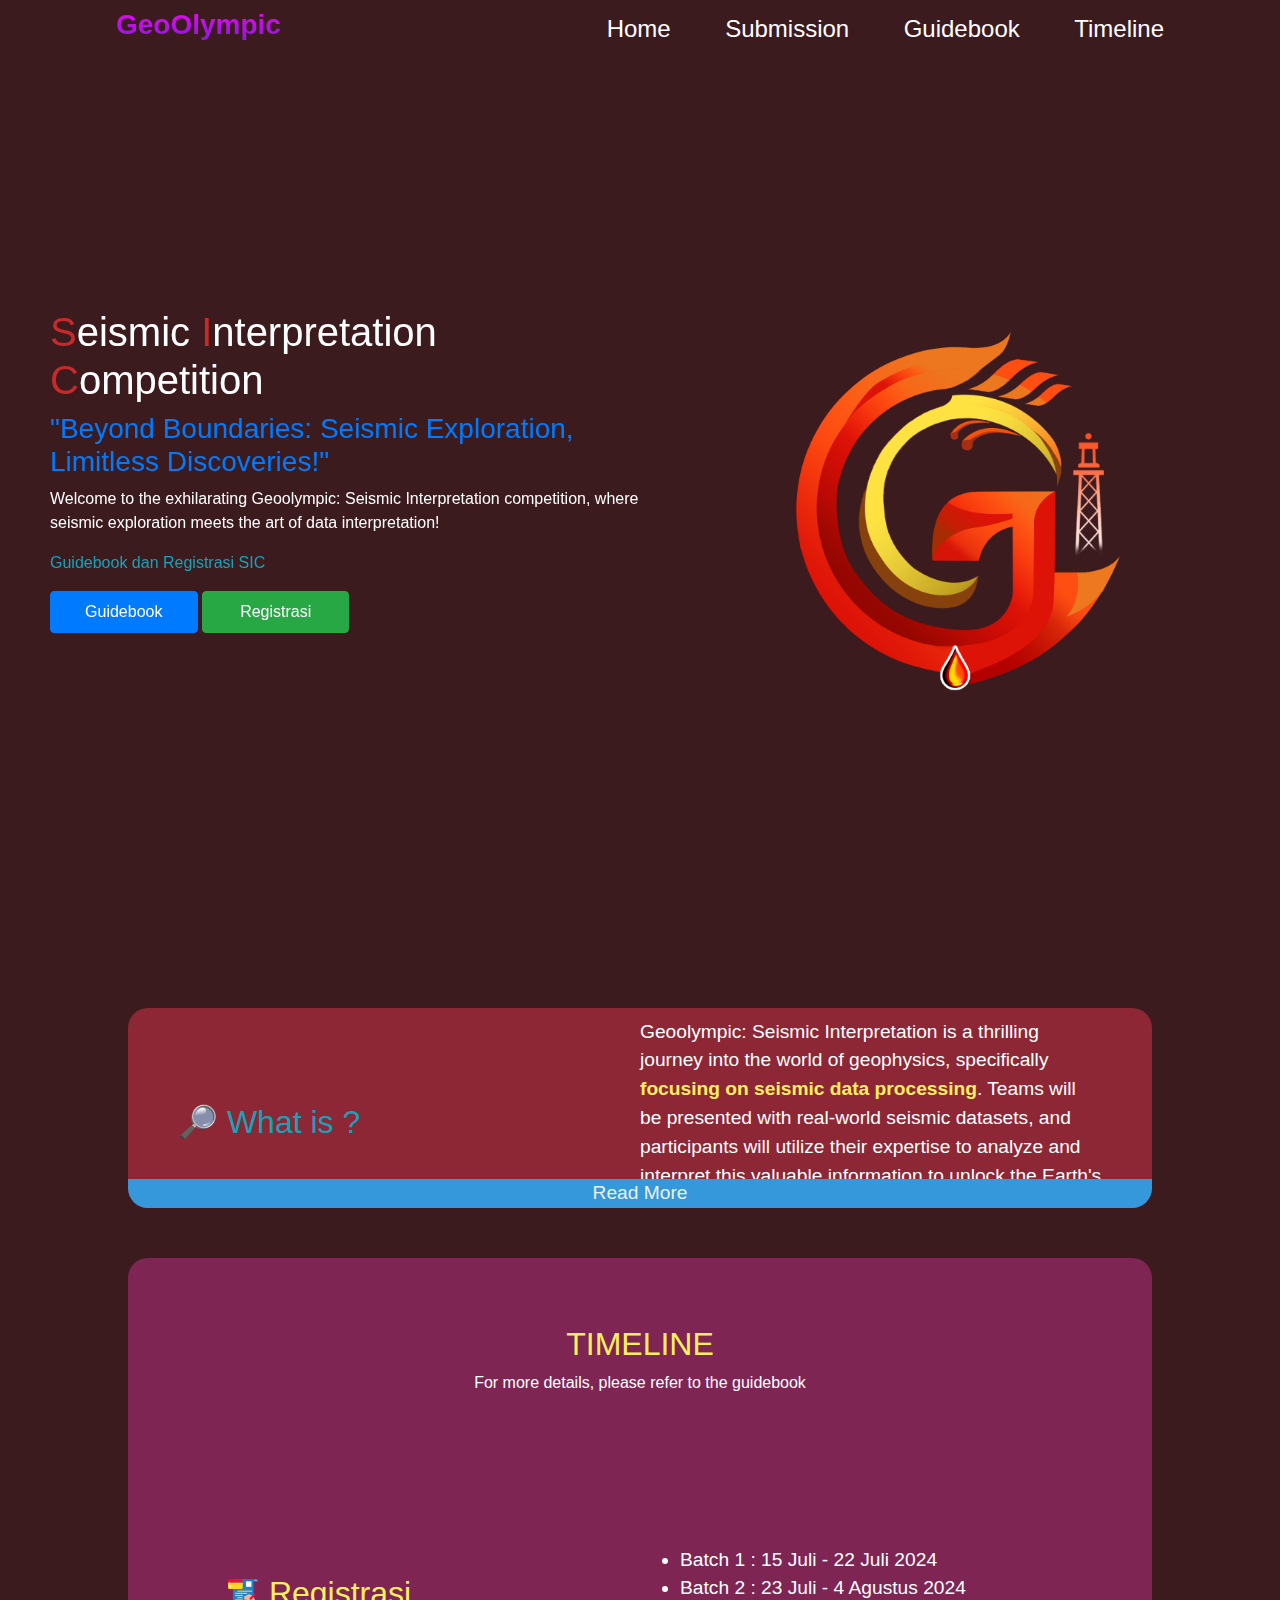
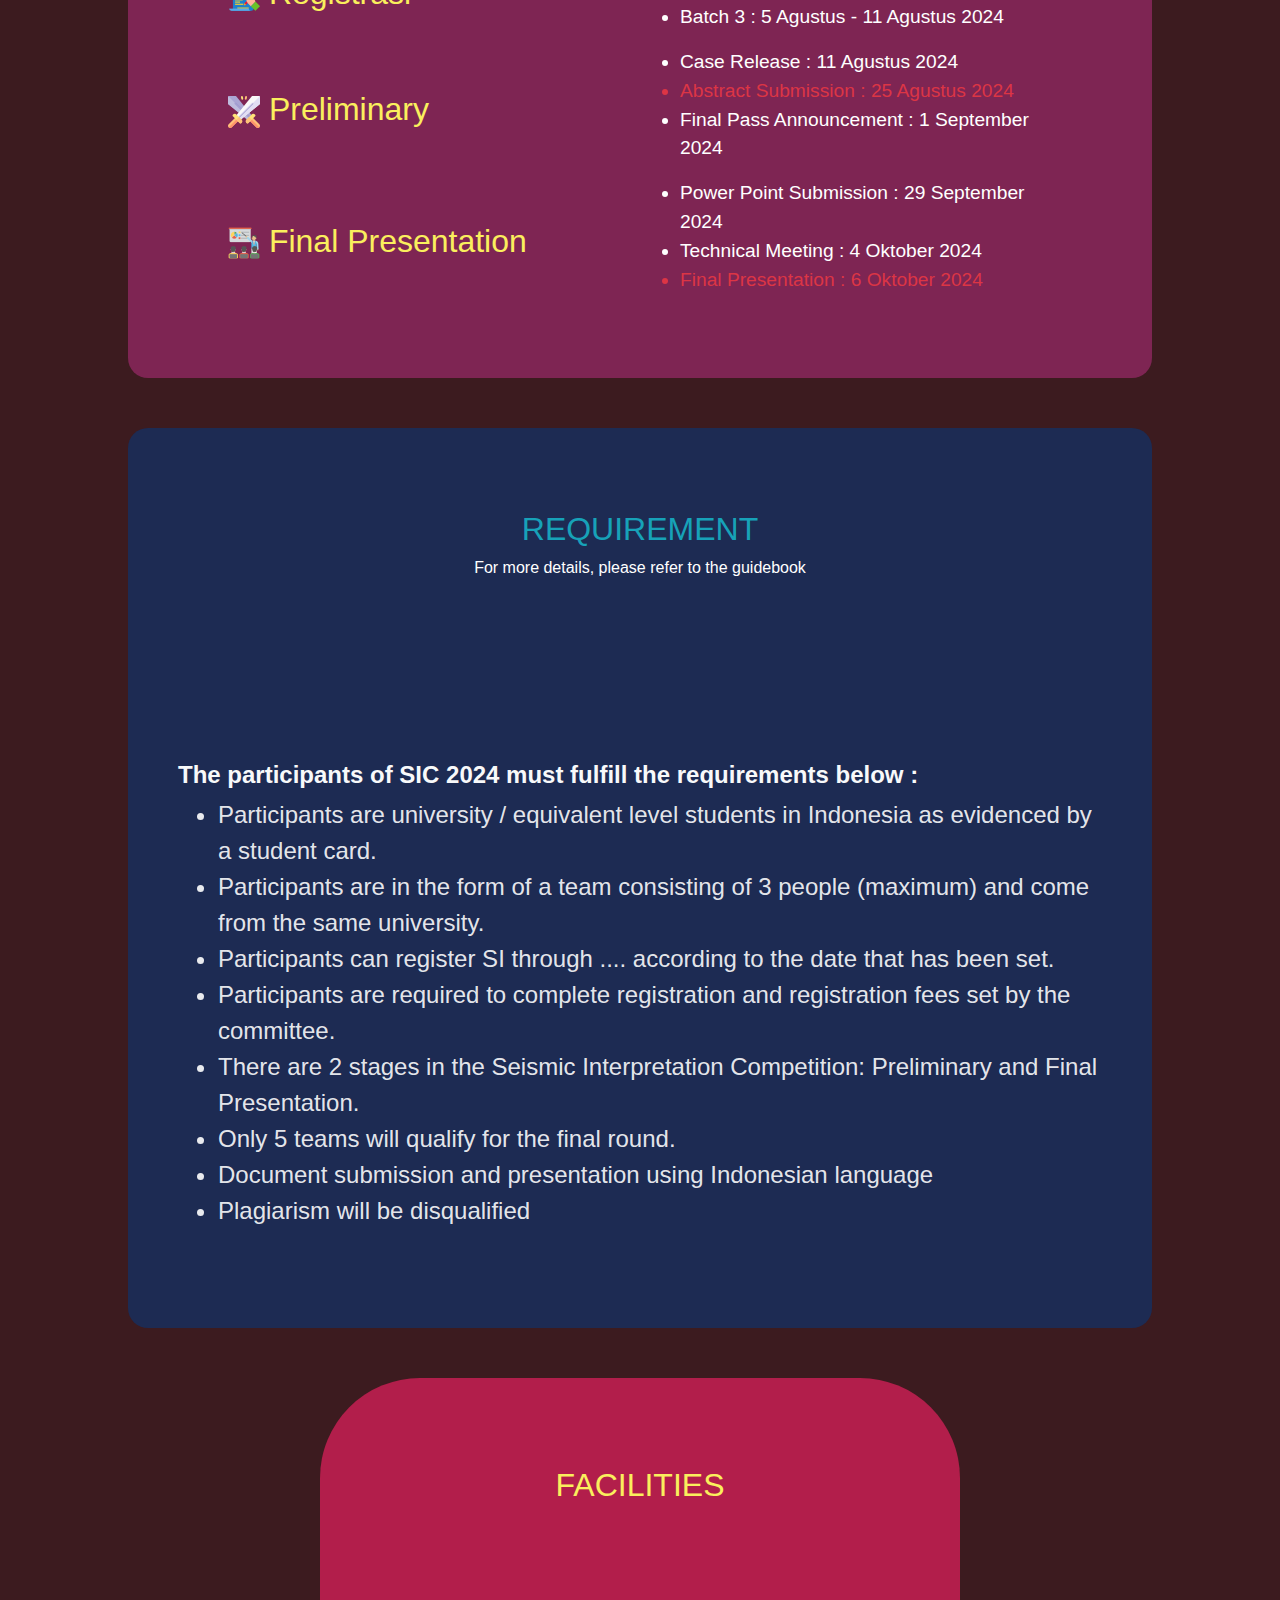
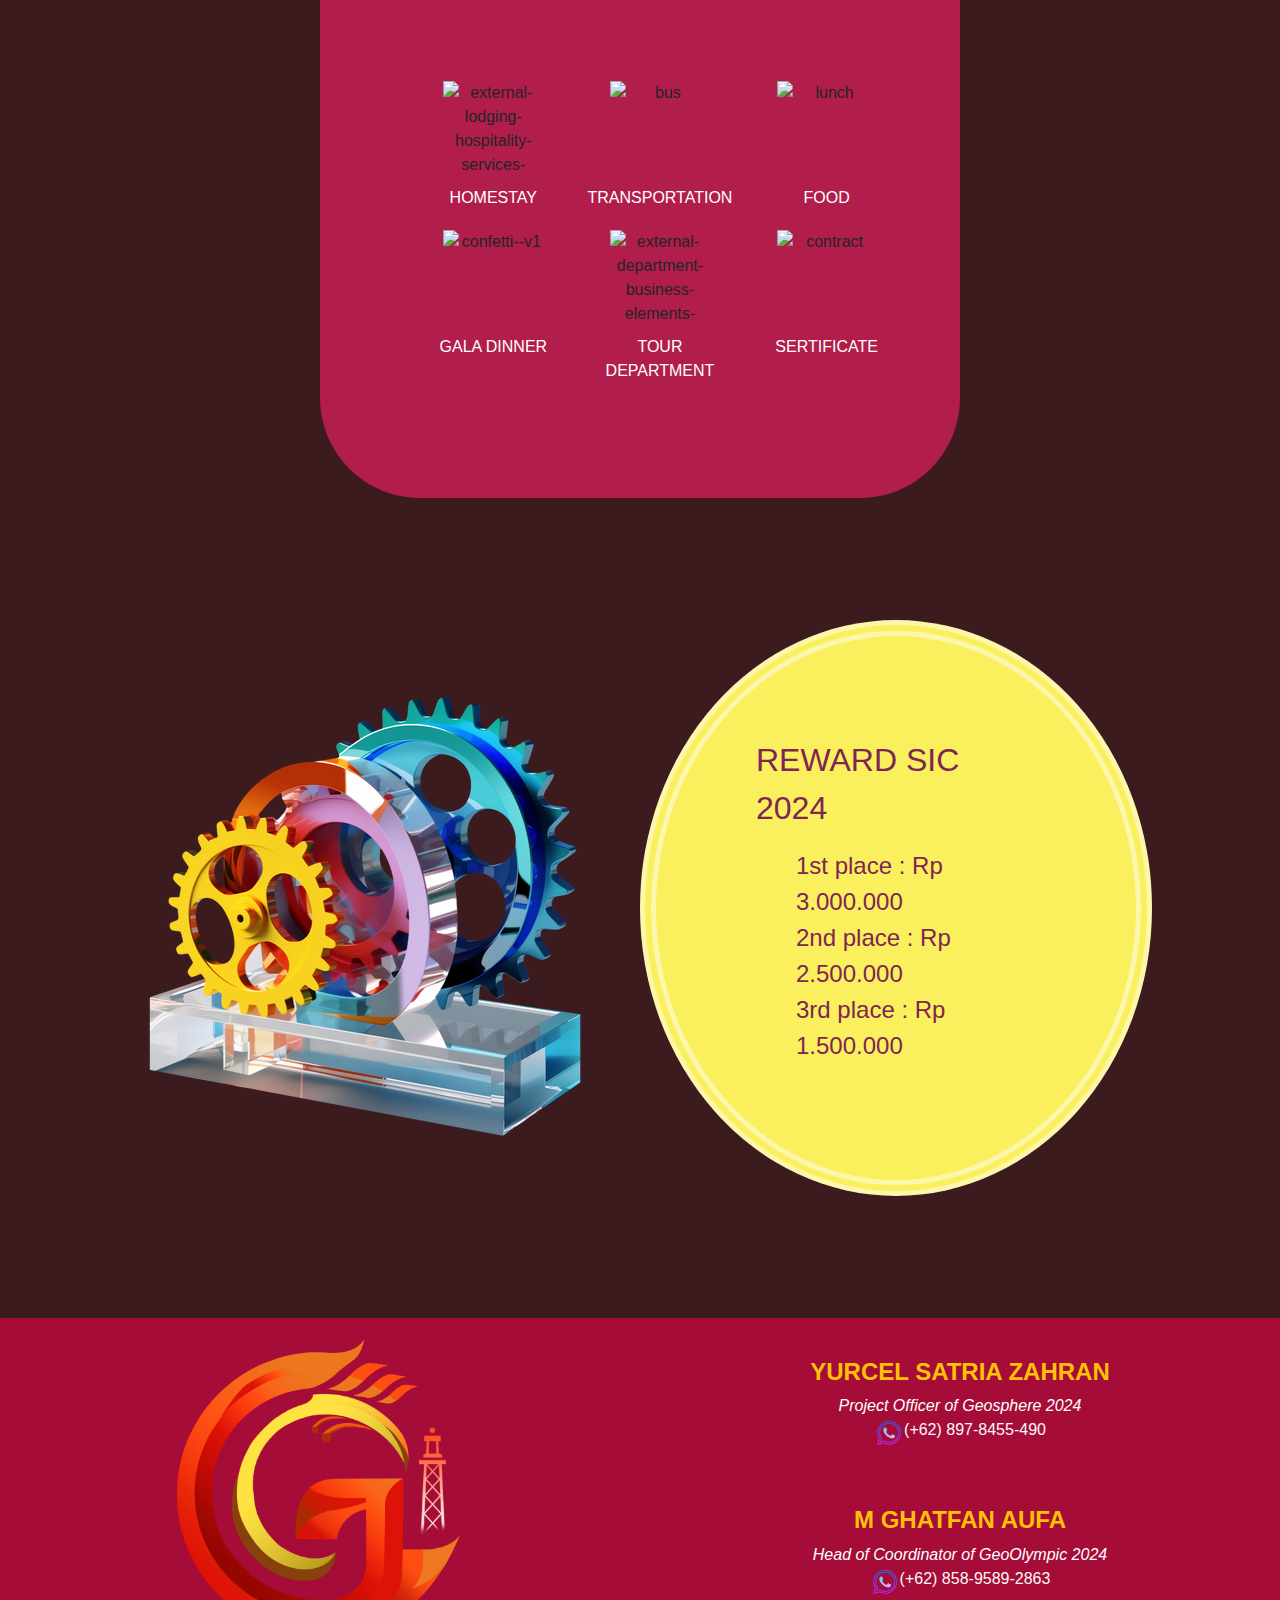
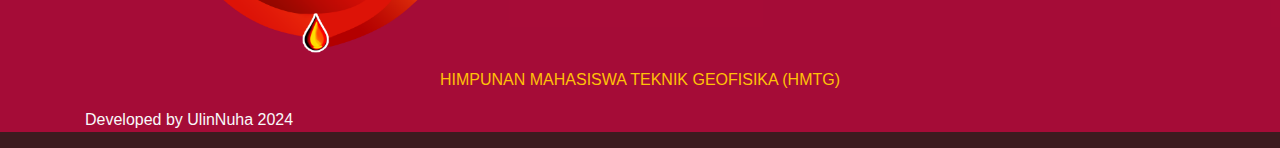
==== views/mahasiswa.html @ cf6fe7d1 "update" ====
<!DOCTYPE html>
<html lang="en">
<head>
    <meta charset="UTF-8">
    <meta name="viewport" content="width=device-width, initial-scale=1.0">
    <title>GeoOlympic | SIC</title>
    <link rel="icon" href="/images/LOGO G.png" type="image/x-icon">

    <!-- Bootstrap CSS v5.2.1 -->
    <link href="https://cdn.jsdelivr.net/npm/bootstrap@5.3.2/dist/css/bootstrap.min.css" rel="stylesheet" integrity="sha384-T3c6CoIi6uLrA9TneNEoa7RxnatzjcDSCmG1MXxSR1GAsXEV/Dwwykc2MPK8M2HN" crossorigin="anonymous" />

    <link rel="stylesheet" href="https://stackpath.bootstrapcdn.com/bootstrap/4.5.2/css/bootstrap.min.css">

    <link rel="stylesheet" href="/css/mahasiswa.css">

    <!-- Icon -->
    <script src="https://unpkg.com/feather-icons"></script>
</head>
<body>


    <main>
      <nav class=" navbar navbar-light navigasi">
        <div class="logo">
          <h3 class="fw-bolder">GeoOlympic</h3>
        </div>
        <div class="burger-menu">
          <div class="burger-icon" onclick="toggleMenu()">
            <div class="bar"></div>
            <div class="bar"></div>
            <div class="bar"></div>
          </div>
        </div>
        <div class="links">
          <a class="link" href="/views/landing.html">Home</a>
          <a class="link" href="/views/pengumpulan.html">Submission</a>
          <a class="link" href="">Guidebook</a>
          <a class="link" href="#timeline">Timeline</a>
        </div>
      </nav>

      <div class=" main-logo">
        <div class="grid-2">
          <h1><span>S</span>eismic <span>I</span>nterpretation <span>C</span>ompetition</h1>
          <h3 class="text-primary">"Beyond Boundaries: Seismic Exploration, Limitless Discoveries!"</h3>
          <p class="welcome">Welcome to the exhilarating Geoolympic: Seismic Interpretation competition, where seismic exploration meets the art of data interpretation!
          </p>
          <p class="text-info fw-bolder fs-4 text-decoration-underline">Guidebook dan Registrasi SIC</p>
          <div class="grid-child">
            <button class="btn btn-primary p-2 fs-5" id="guidebook">Guidebook</button>
            <button onclick="redirect('regis_maha')" class="btn btn-success p-2 fs-5" id="">Registrasi</button>
          </div>
        </div>
        <div class="grid-1">
          <img src="/images/LOGO G.png" alt="" class="img-fluid logo-seismic">
        </div>
      </div>

      <div class="what_is">
        <div class="what_is_child">
          <h2 class="fw-bolder text-info">🔎 What is ?</h2>
          <p>Geoolympic: Seismic Interpretation is a thrilling journey into the world of geophysics, specifically <span>focusing on seismic data processing</span>. Teams will be presented with real-world seismic datasets, and participants will utilize their expertise to analyze and interpret this valuable information to unlock the Earth's geological secrets.</p>

          <h2 class="fw-bolder text-info">🤝 Team-Based Competition</h2>
          <p>To foster collaboration and teamwork, the competition is structured with a team-based approach. <span>Each team must consist of 3 members</span>. Together, you will synergize your skills and knowledge to tackle the seismic challenges and vie for the coveted title of Geoolympic champions!</p>

          <h2 class="fw-bolder text-info">💼 Confidentiality of Data</h2>
          <p>We prioritize the utmost security and confidentiality of the data involved in the competition. Rest assured that all information shared and data provided during the Geoolympic: Seismic Interpretation <span>will be handled with the utmost care and kept strictly confidential</span>.</p>
        </div>
      </div>

      <div class="timeline" id="timeline">
          <div>
            <h2 class="fw-bolder text-center" id="head-timeline">TIMELINE</h2>
            <p class="text-center text-white">For more details, please refer to the guidebook</p>
          </div>
          <div class="timeline-child">
            <h2 class="fw-bolder"><span><img src="/images/regis.png" alt=""></span> Registrasi</h2>
            <ul>

              <li>Batch 1 : 15 Juli - 22 Juli 2024</li>

              <li>Batch 2 : 23 Juli - 4 Agustus 2024</li>

              <li>Batch 3 : 5 Agustus - 11 Agustus 2024</li>

            </ul>

            <h2 class="fw-bolder"><span><img src="/images/fight.png" alt=""></span> Preliminary</h2>
            <ul>
              
              <li>Case Release : 11 Agustus 2024</li>

              <li class="text-danger fw-bolder" >Abstract Submission : 25 Agustus 2024</li>

              <li>Final Pass Announcement : 1 September 2024</li>

            </ul>

            <h2 class="fw-bolder"><span><img src="/images/presentation.png" alt=""></span> Final Presentation</h2>
            <ul>
              
              <li>Power Point Submission : 29 September 2024</li>

              <li>Technical Meeting : 4 Oktober 2024</li>

              <li class="text-danger fw-bolder">Final Presentation : 6 Oktober 2024</li>

            </ul>
          </div>
      </div>
        

      <div class="requirement">

        <div>
          <h2 class="fw-bolder text-center text-info">REQUIREMENT</h2>
          <p class="text-center text-white">For more details, please refer to the guidebook</p>
        </div>

        <div>
          <h4 class="text-start text-light">The participants of SIC 2024 must fulfill the requirements below :</h4>

          <ul>
            <li>Participants are university / equivalent level students in Indonesia as evidenced by a student card.</li>
            <li>Participants are in the form of a team consisting of 3 people (maximum) and come from the same university.</li>
            <li>Participants can register SI through .... according to the date that has been set.</li>
            <li>Participants are required to complete registration and registration fees set by the committee.</li>
            <li>There are 2 stages in the Seismic Interpretation Competition: Preliminary and Final Presentation.</li>
            <li>Only 5 teams will qualify for the final round.</li>
            <li>Document submission and presentation using Indonesian language</li>
            <li>Plagiarism will be disqualified</li>
          </ul>
        </div> 
      </div>

      <div class="facilities">
        <div >
          <h2 class="fw-bolder text-start" id="head-facilities">FACILITIES</h2>
        </div>

        
        <div id="facilities-1">
          <ul>
            <li> 
              <img width="100" height="100" src="https://img.icons8.com/external-flaticons-lineal-color-flat-icons/64/external-lodging-hospitality-services-flaticons-lineal-color-flat-icons-2.png" alt="external-lodging-hospitality-services-flaticons-lineal-color-flat-icons-2"/>
              <span id="facil">Homestay</span>
            </li>

            <li>
              <img width="100" height="100" src="https://img.icons8.com/fluency/48/bus.png" alt="bus"/>
              <span id="facil">Transportation</span>
            </li>

            <li>
              <img width="100" height="100" src="https://img.icons8.com/fluency/48/lunch.png" alt="lunch"/>
              <span id="facil">Food</span>
            </li>

            <li>
              <img width="100" height="100" src="https://img.icons8.com/fluency/96/confetti--v1.png" alt="confetti--v1"/>
              <span id="facil">Gala Dinner</span>
            </li>

            <li>
              <img width="100" height="100" src="https://img.icons8.com/external-ddara-lineal-color-ddara/64/external-department-business-elements-ddara-lineal-color-ddara.png" alt="external-department-business-elements-ddara-lineal-color-ddara"/>
              <span id="facil">Tour Department</span>
            </li>

            <li>
              <img width="100" height="100" src="https://img.icons8.com/fluency/96/contract.png" alt="contract"/>
              <span id="facil">Sertificate</span>
            </li>
          </ul>
        </div>
      </div>

      <div class="hadiah">

        <div class="logo-prize">
          <img src="/images/gears.png" alt="">
        </div>

        <div class="prize">
          <p class="">REWARD SIC 2024</p>

          <ul>
            <li>1st place : Rp 3.000.000</li>
            <li>2nd place : Rp 2.500.000</li>
            <li>3rd place : Rp 1.500.000</li>
          </ul>
        </div>
      </div>
    </main>


    <footer class="container-fluid">
      <!-- place footer here -->
        <div class="row">
          <div class="col justify-content-center text-center">
            <img src="/images/LOGO G.png" alt="" class="mx-auto">
          </div>
          <div class="col text-center contact">
            <h4 class="text-warning"><strong>YURCEL SATRIA ZAHRAN</strong></h4>
            <i class="text-white">Project Officer of Geosphere 2024</i>
            <div class="phone">
              <img src="/images/WhatsApp.png" alt="" class="d-md-block d-none" style="height: 30px; width: 30px">
              <p class="text-light">(+62) 897-8455-490</p>
            </div>

            <br>
            <br>

            <h4 class="text-warning"><strong>M GHATFAN AUFA</strong></h4>
            <i class="text-white">Head of Coordinator of GeoOlympic 2024</i>
            <div class="phone">
              <img src="/images/WhatsApp.png" alt="" class="d-md-block d-none" style="height: 30px; width: 30px">
              <p class="text-light">(+62) 858-9589-2863</p>
            </div>

          </div>
        </div>

      </div>
      <div class="text-center">
        <p class="text-uppercase text-warning">Himpunan Mahasiswa Teknik Geofisika (HMTG)</p>
      </div>
      <div class="container text-end">
        <p class="text-light fw-bolder text-decoration-underline">Developed by UlinNuha 2024</p>
      </div>
    </footer>


    <!-- JS Bootstrap -->
    <script src="https://cdn.jsdelivr.net/npm/@popperjs/core@2.11.8/dist/umd/popper.min.js" integrity="sha384-I7E8VVD/ismYTF4hNIPjVp/Zjvgyol6VFvRkX/vR+Vc4jQkC+hVqc2pM8ODewa9r" crossorigin="anonymous"></script>

    <script src="https://cdn.jsdelivr.net/npm/bootstrap@5.3.2/dist/js/bootstrap.min.js" integrity="sha384-BBtl+eGJRgqQAUMxJ7pMwbEyER4l1g+O15P+16Ep7Q9Q+zqX6gSbd85u4mG4QzX+" crossorigin="anonymous"></script>

    <script src="https://code.jquery.com/jquery-3.5.1.slim.min.js"></script>
    <script src="https://cdn.jsdelivr.net/npm/@popperjs/core@2.9.3/dist/umd/popper.min.js"></script>
    <script src="https://stackpath.bootstrapcdn.com/bootstrap/4.5.2/js/bootstrap.min.js"></script>

    <script src="/script/mahasiswa.js"></script>

    <script>
      feather.replace();
    </script>

</body>
</html>
---- css/mahasiswa.css ----
@import url('https://cdn.rawgit.com/mfd/f3d96ec7f0e8f034cc22ea73b3797b59/raw/856f1dbb8d807aabceb80b6d4f94b464df461b3e/gotham.css');

body {
    /* font-family: Cambria, Cochin, Georgia, Times, 'Times New Roman', serif; */
    /* background: #1D2B53; */
    background: #3C1B1F;
}

.navigasi {
    position: relative;
    background: transparent;
    transition: background-color 0.5s ease, backdrop-filter 0.5s ease;
    z-index: 100;
    -webkit-transition: background-color 0.5s ease, backdrop-filter 0.5s ease;
    -moz-transition: background-color 0.5s ease, backdrop-filter 0.5s ease;
    -ms-transition: background-color 0.5s ease, backdrop-filter 0.5s ease;
    -o-transition: background-color 0.5s ease, backdrop-filter 0.5s ease;
}

.navigasi.scrolled {
  background-color: rgba(255, 255, 255, 0.05); 
  backdrop-filter: blur(100px); 
  box-shadow: 0 0 100px rgba(0, 0, 0, 0.1); 
}

.logo h3 {
    color: transparent;
    background: linear-gradient(0deg, rgba(19,60,169,1) 0%, rgba(134,30,212,1) 5%, rgba(248,0,255,1) 100%);
    -webkit-background-clip: text;
    background-clip: text;
    font-weight: bold;
}

.logo {
    margin-left: 100px;
}

.links {
    margin-right: 100px;
}

.link {
    color: white;
    font-size: 1.5rem;
    padding-left: 50px;
}

.link:hover {
    color: transparent;
    background: linear-gradient(90deg, rgba(19,60,169,1) 0%, rgba(134,30,212,1) 51%, rgba(248,0,255,1) 100%);
    -webkit-background-clip: text;
    background-clip: text;
    text-decoration: underline;
}


.burger-menu {
  cursor: pointer;
  padding: 10px;
  background-color: #1d70be;
  border-radius: 5px;
  display: none;
}


.bar {
  width: 20px;
  height: 5px;
  background-color: #ecf0f1;
}

.logo-seismic {
    width: 400px;
    margin: auto;
    /* display: none; */
}

.main-logo {
    color: rgb(255, 255, 255);
    backdrop-filter: blur(100px);
    /* background-position: left; */
    /* background-repeat: no-repeat;
    background-size: cover;
    background-color: #393E46; */
    display: grid;
    grid-template-columns: 1fr 1fr;
    place-content: center;
    height: 100dvh;
    /* padding: 0px 12.5%; */
    box-sizing: border-box;
}


.grid-2 {
    padding-left: 50px;
    grid-column: 1;
}

.grid-1 {
    margin: auto;
    grid-column: 2;
}

.grid-child button {
    width: 25%;
}

span {
    color: rgb(199, 42, 42);
}

p span {
    /* color: rgb(199, 42, 42); */
    color: #FAEF5D;
    font-weight: 600;
}

.what_is {
    margin-top: 50px;
    color: rgb(255, 255, 255, 0.8);
    /* background-color: #393E46;  */
}

.what_is_child {
    display: grid;
    grid-template-columns: 1fr 1fr;
    width: 80%;
    margin: auto;
    overflow: hidden;
    max-height: 200px;
    position: relative;
    color: rgba(255, 255, 255, 1);
    /* background: linear-gradient(to right, #EEEEEE, #3498db); */
    /* background: #1D2B53; */
    background: #8E2735;
    font-size: 1.2rem;
    padding: 10px 50px 20px;
    box-sizing: border-box;
    border-radius: 20px;
    -webkit-border-radius: 20px;
    -moz-border-radius: 20px;
    -ms-border-radius: 20px;
    -o-border-radius: 20px;
}

.what_is_child h2 {
    align-self: center;
}

.show-more-btn {
  position: absolute;
  bottom: 0;
  left: 0;
  width: 100%;
  text-align: center;
  background-color: #3498db;
  color: #ecf0f1;
  cursor: pointer;
}

.show-less-btn {
    position: absolute;
    bottom: 0;
    left: 0;
    width: 100%;
    text-align: center;
    background: rgba(255, 255, 255, 0.5);
    color: #ecf0f1;
    cursor: pointer;
}

.timeline {
    color: #ffffff;
    border-radius: 20px;
    margin: 50px auto;
    padding: 0 100px;
    box-sizing: border-box;
    height: 80dvh;
    display: grid;
    place-items: center;
    width: 80%;
    /* background: linear-gradient(to right, #EEEEEE, #3498db); */
    background-color: #7E2553;
    -webkit-border-radius: 20px;
    -moz-border-radius: 20px;
    -ms-border-radius: 20px;
    -o-border-radius: 20px;
}

#head-timeline {
    color: #FAEF5D;
}

.timeline-child {
    display: grid;
    grid-template-columns: 1fr 1fr;
    margin: auto;
}


.timeline-child h2 {
    color: #FAEF5D;
    align-self: center;
}

.timeline ul {
    font-size: 1.2rem;
}


.requirement {
    border-radius: 20px;
    margin: auto;
    padding: 0 50px;
    box-sizing: border-box;
    height: 100dvh;
    display: grid;
    place-items: center;
    width: 80%;
    /* background: linear-gradient(to left, #f3f1f1, #3498db); */
    background: #1D2B53;
    -webkit-border-radius: 20px;
    -moz-border-radius: 20px;
    -ms-border-radius: 20px;
    -o-border-radius: 20px;
}

.requirement h4 {
    font-weight: bolder;
}

.requirement ul {
    font-size: 1.5rem;
    color: rgba(255, 255, 255, 0.9);
}

.facilities {
    border-radius: 100px;
    margin: 50px auto;
    padding: 10px 50px;
    box-sizing: border-box;
    height: 80dvh;
    display: grid;
    place-items: center;
    width: 50%;
    /* background: #3498db69; */
    background: #B21E4B;
    -webkit-border-radius: 100px;
    -moz-border-radius: 100px;
    -ms-border-radius: 100px;
    -o-border-radius: 100px;
}

#head-facilities {
    color: #FAEF5D;
}

#facilities-1 ul {
    display: flex;
    flex-wrap: wrap;
    list-style-type: none;
}


#facilities-1 ul li {
    text-decoration: none;
    display: flex;
    flex-direction: column;
    align-items: center; /* untuk membuat span berada di tengah */
    text-align: center;
    flex: 0 0 calc(33.33% - 20px); /* Mengatur lebar setiap item menjadi 33.33% minus margin */
    margin: 10px;
    /* display: flex;
    flex-direction: row; */
}

#facilities-1 ul li span {
  margin-top: 5px; /* untuk memberi jarak antara gambar dan teks */
  color: white;
}

#facil {
    text-transform: uppercase;
    text-decoration: dotted;
}

.hadiah {
    border-radius: 10px;
    margin: 50px auto;
    /* padding: 10px 10px; */
    box-sizing: border-box;
    height: 80dvh;
    display: grid;
    grid-template-columns: 1fr 1fr;
    place-items: center;
    width: 80%;
    /*background: linear-gradient(to left, #f3f1f1, #3498db);*/
    /* background: #7E2553; */
    -webkit-border-radius: 10px;
    -moz-border-radius: 10px;
    -ms-border-radius: 10px;
    -o-border-radius: 10px;
}

.prize {
    display: flex;
    flex-direction: column;
    justify-content: center;
    align-items: center;
    box-sizing: border-box;
    border-style: double;
    border-width: 1rem;
    border-color: rgba(255, 255, 255, 0.5);
    border-radius: 50%;
    padding: 100px;
    color: #7E2553;
    background-color: #FAEF5D;
    -webkit-border-radius: 50%;
    -moz-border-radius: 50%;
    -ms-border-radius: 50%;
    -o-border-radius: 50%;
}

.prize p {
    font-size: 2rem; 
}

.prize ul {
    list-style-type: none;
}

.prize ul li {
    font-size: 1.5rem;
    text-decoration: none;
    text-justify: center;
}

.phone {
    display: flex;
    justify-content: center;
}

footer {
    background: #ff004c8a;
}

@media screen and (min-width: 768px) {
    footer img {
        width: 350px;
    }
    .contact {
        margin-top: 40px;
    }
}

@media screen and (max-width: 768px) {

    .links {
    display: none;
    }

    .links.show {
    display: flex;
    flex-direction: column;
    position: relative;
    top: 10px;
    left: 50px;
    width: 100%;
    /* background: linear-gradient(to right, #EEEEEE, #3498db); */
    background: rgba(34, 40, 49, 1);
    text-align: left;
  }

  .burger-menu {
    display: block;
  }
    .main-logo {
        margin: 0px 0px;
        grid-template-columns: 1fr;
    }
    .grid-2 {
        width: 80%;
        grid-column: 1;
    }

    .grid-child button {
        width: 25%;
    }
    .what_is_child, .timeline, .requirement {
        width: 90%;
        padding: 10px 20px;
    }
    .timeline {
        height: 50dvh;
    }
    .timeline_child {
        margin: 50px 0px;
    }
    .timeline ul {
        font-size: 1rem;
    }
    .requirement {
        height: 70dvh;
    }
    .requirement ul {
        font-size: 1.2rem;
    }
}
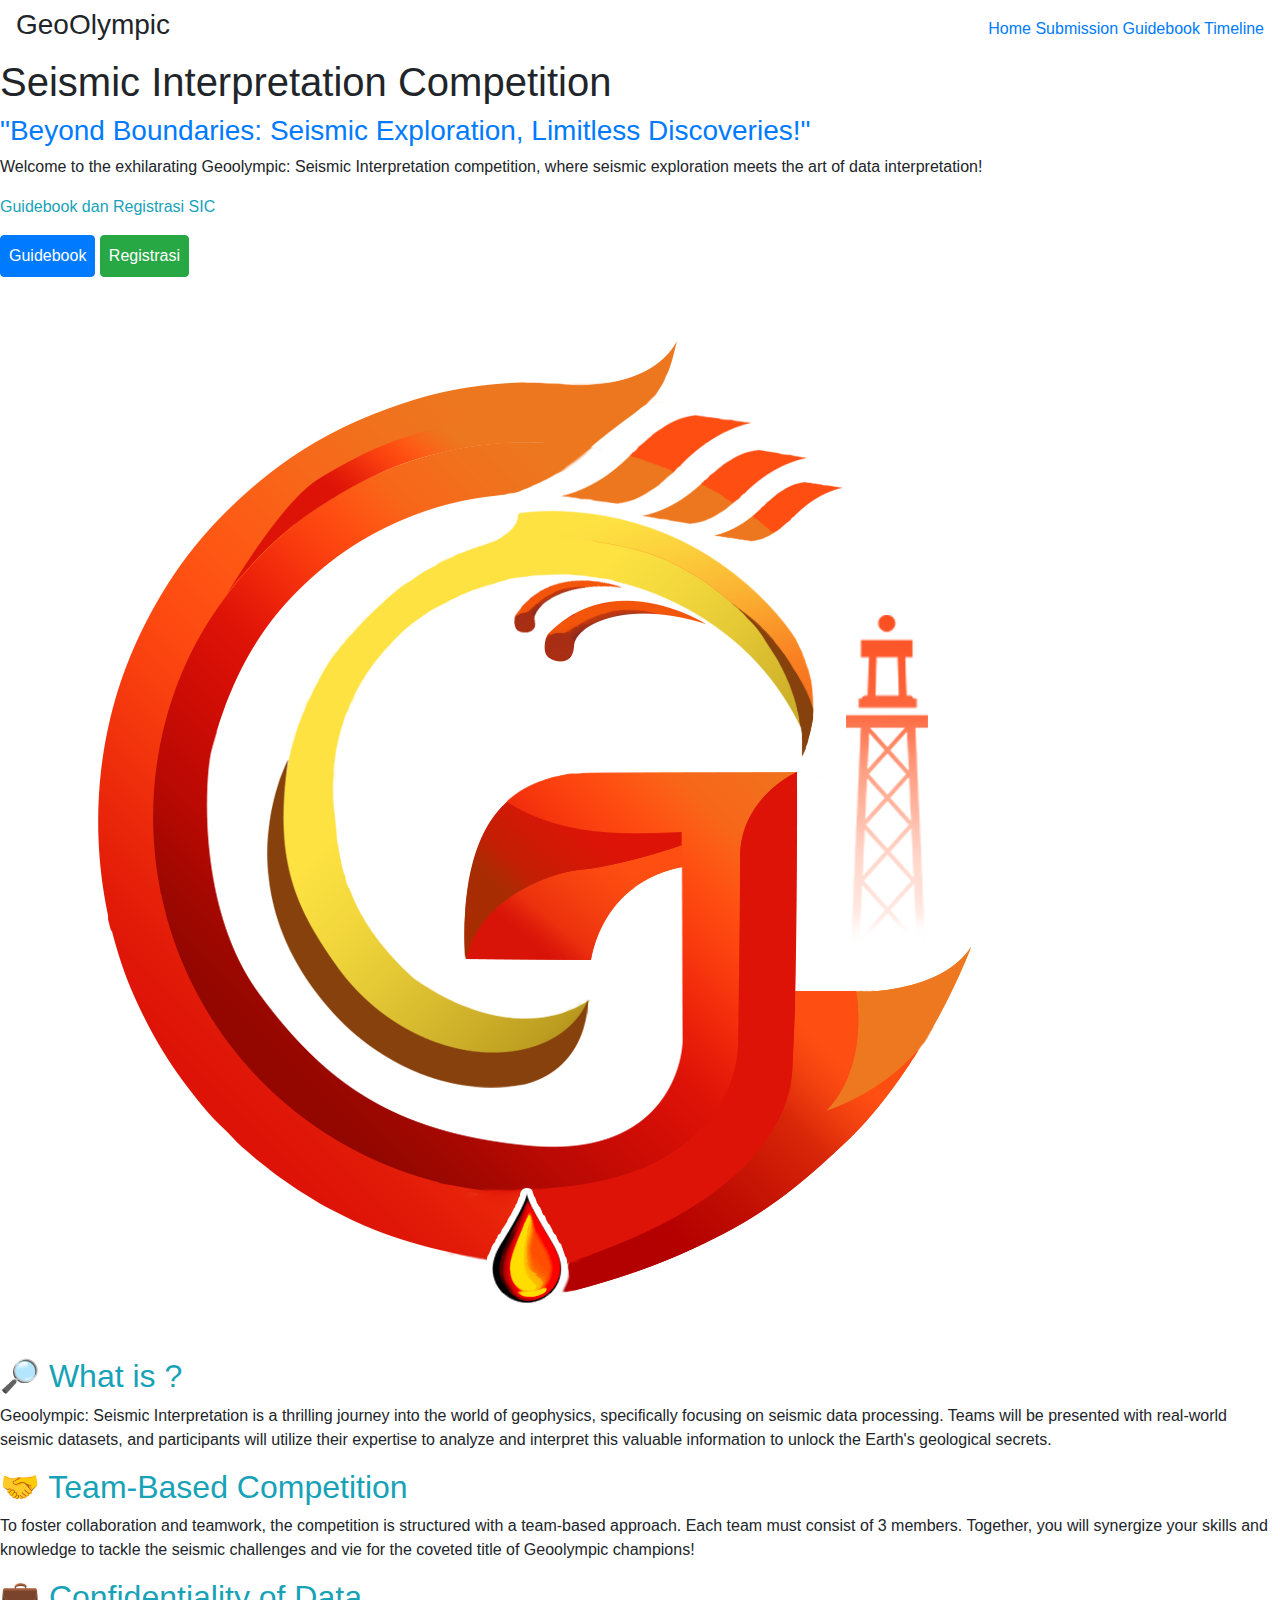
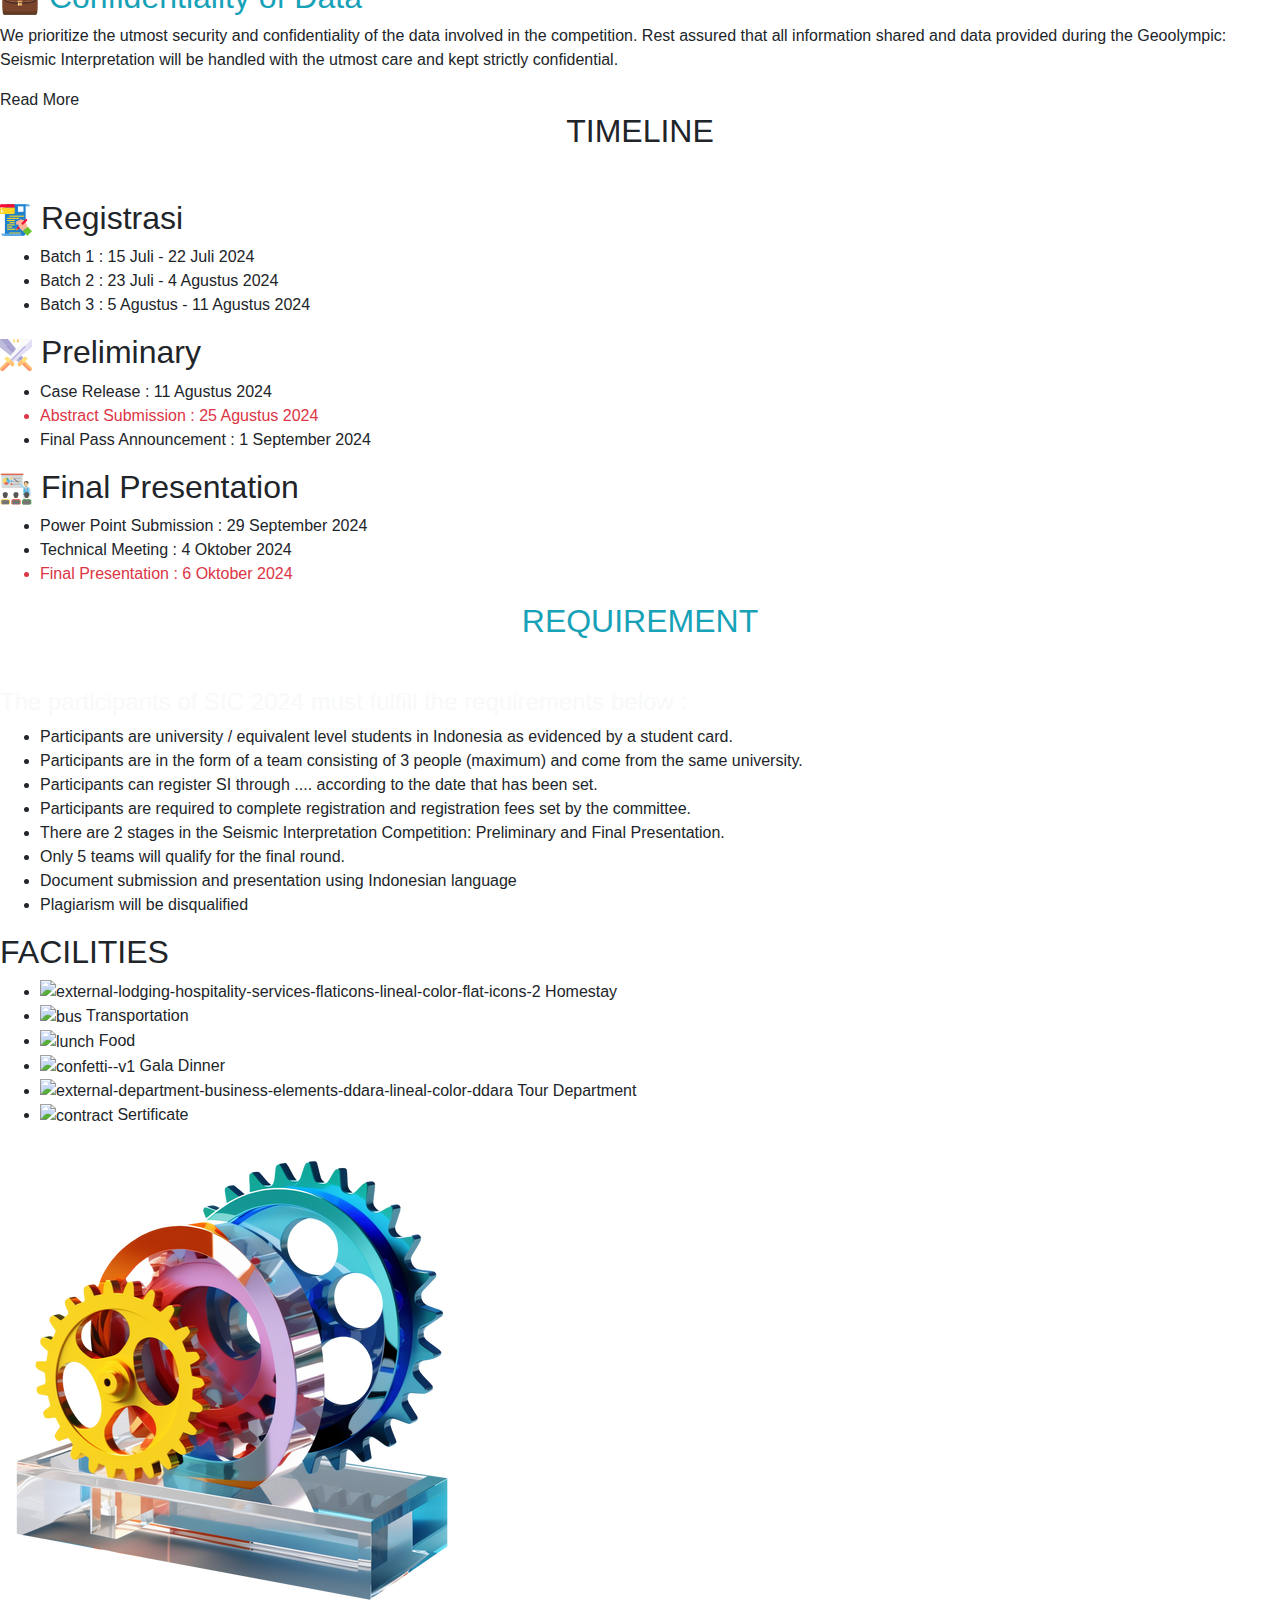
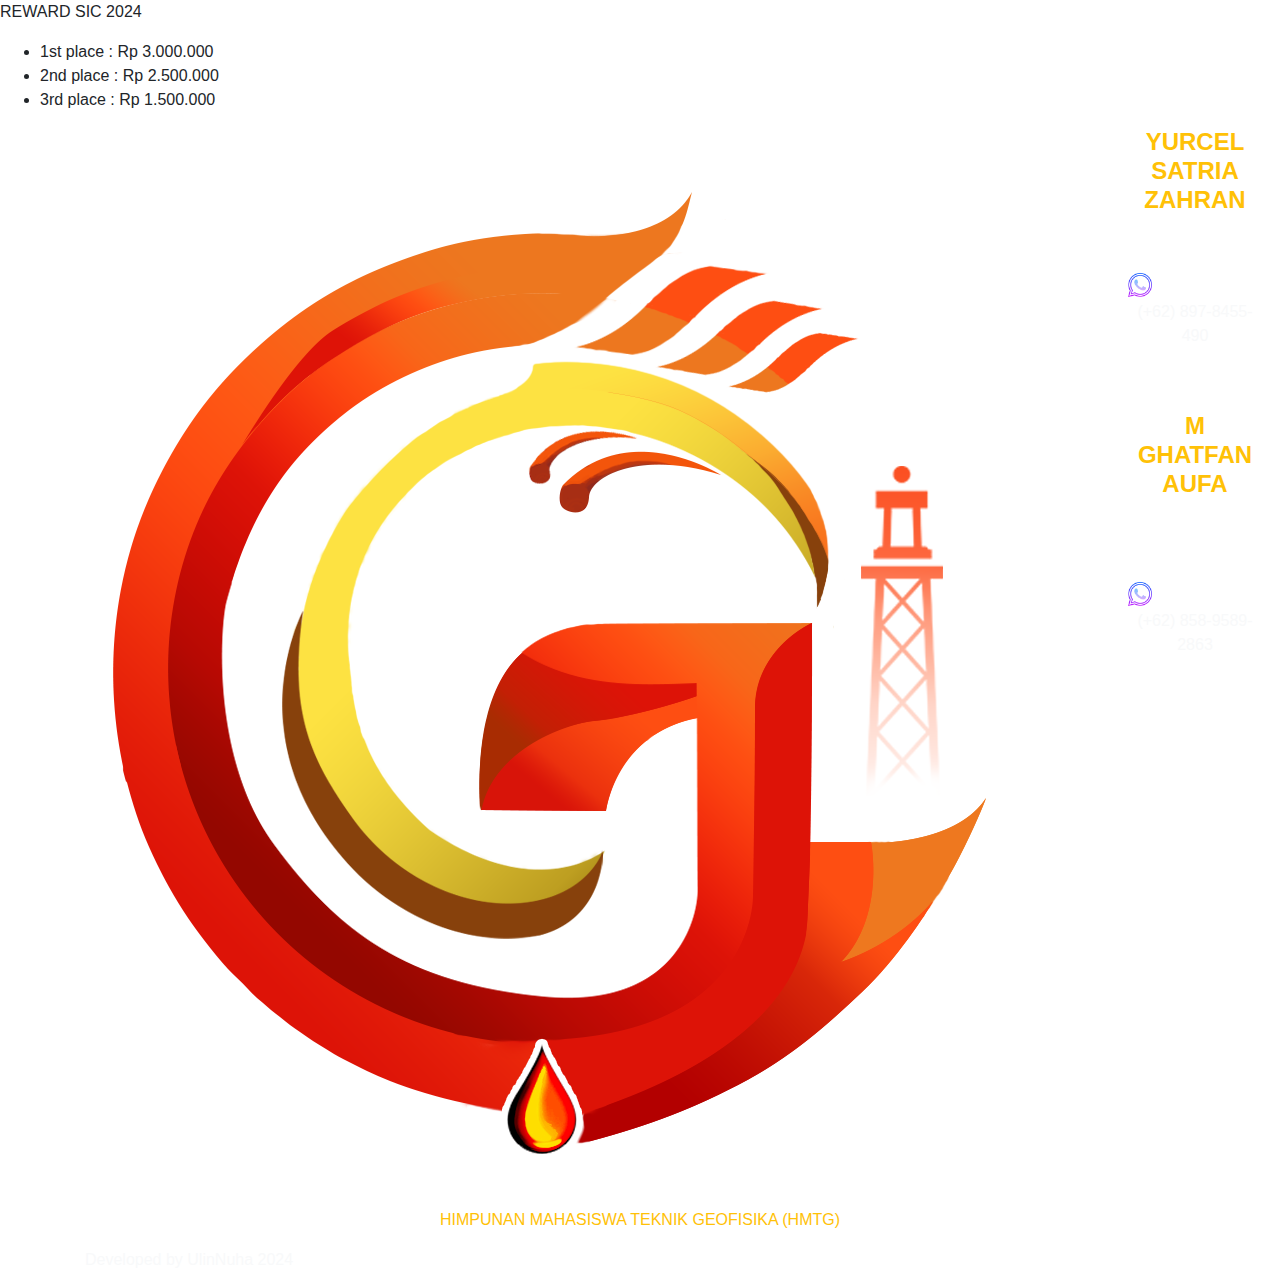
==== commit 20bd4530: "fiksasi maha" ====
--- a/views/mahasiswa.html
+++ b/views/mahasiswa.html
@@ -11,7 +11,7 @@
 
     <link rel="stylesheet" href="https://stackpath.bootstrapcdn.com/bootstrap/4.5.2/css/bootstrap.min.css">
 
-    <link rel="stylesheet" href="/css/mahasiswa.css">
+    <link rel="stylesheet" href="css/mahasiswa.css">
 
     <!-- Icon -->
     <script src="https://unpkg.com/feather-icons"></script>
@@ -32,7 +32,7 @@
           </div>
         </div>
         <div class="links">
-          <a class="link" href="/views/landing.html">Home</a>
+          <a class="link" href="/index.html">Home</a>
           <a class="link" href="/views/pengumpulan.html">Submission</a>
           <a class="link" href="">Guidebook</a>
           <a class="link" href="#timeline">Timeline</a>
